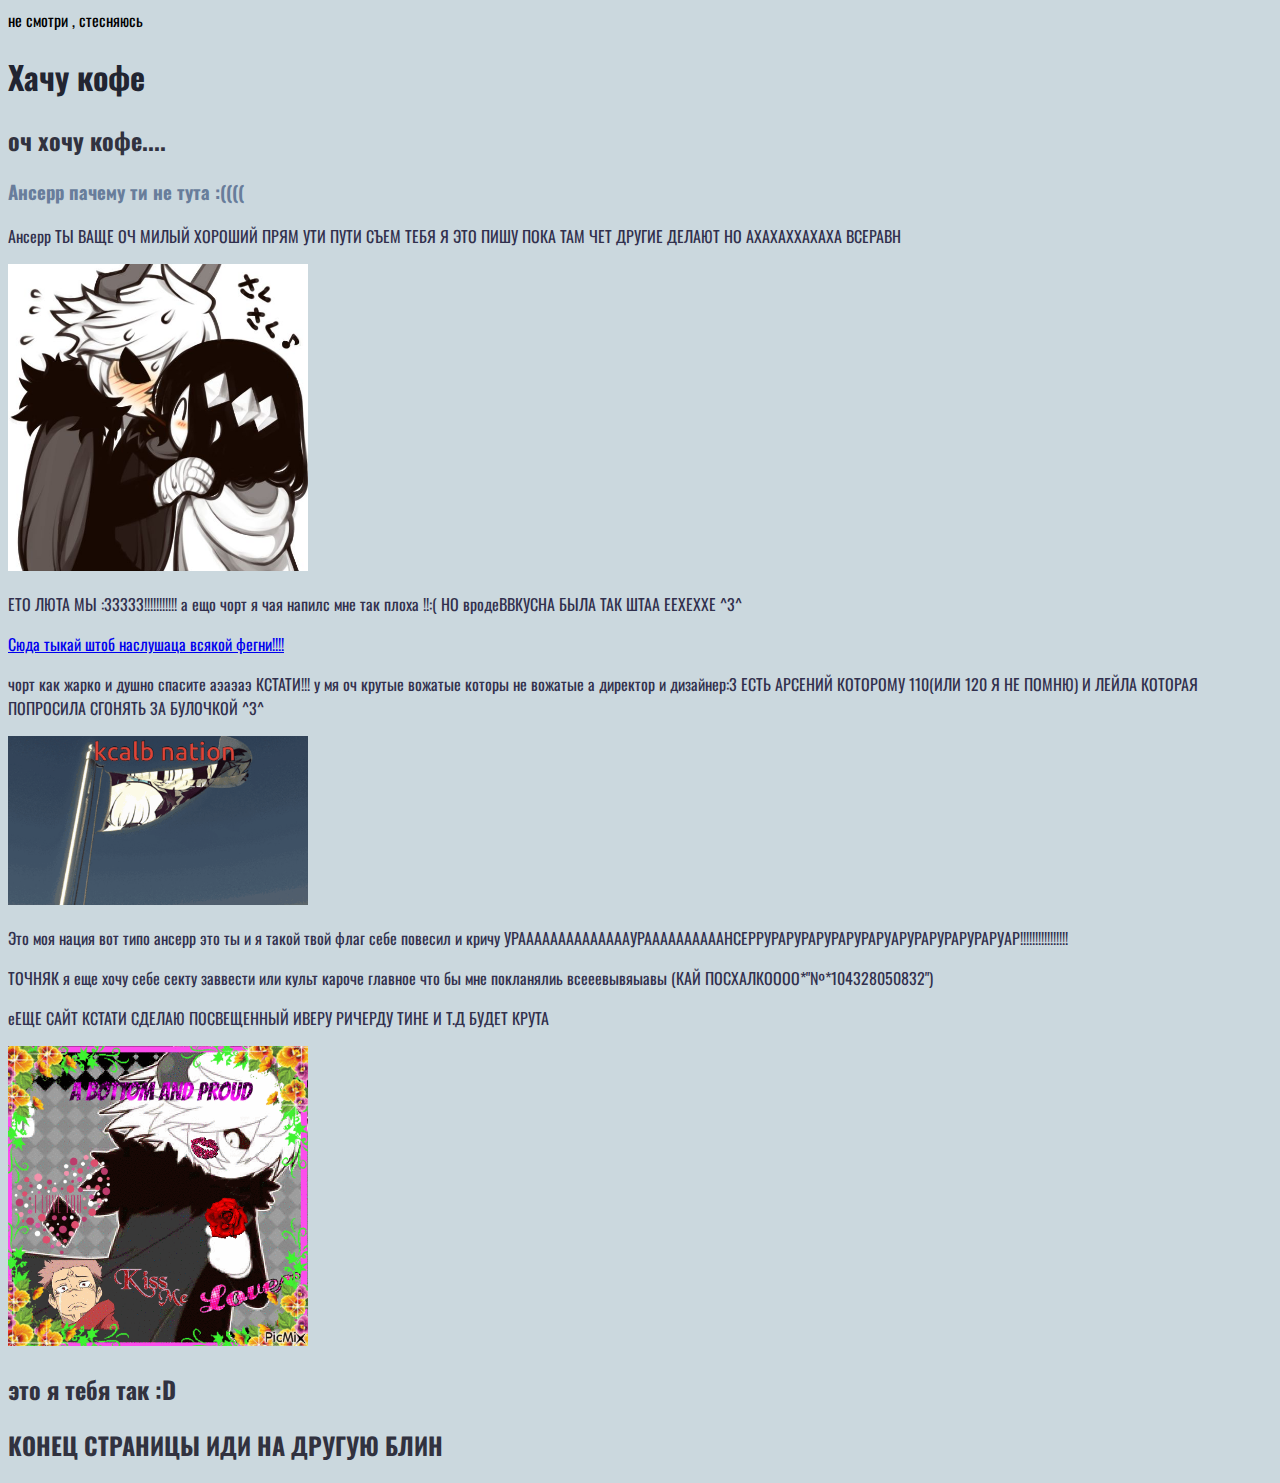
==== index.html @ d086d3f2 "Add files via upload" ====
<!DOCTYPE html>
<html lang="en">
<head>
    <meta charset="UTF-8">
    <meta name="viewport" content="width=device-width, initial-scale=1.0">
    <title>Document</title>
    <link rel="preconnect" href="https://fonts.googleapis.com">
    <link rel="preconnect" href="https://fonts.gstatic.com" crossorigin>
    <link href="https://fonts.googleapis.com/css2?family=Baumans&family=Montserrat:ital,wght@0,100..900;1,100..900&family=Oswald:wght@200..700&display=swap" rel="stylesheet">
        <meta charset="UTF-8">
        <meta name="viewport" content="width=device-width, initial-scale=1.0">
        <link rel="stylesheet" href="style.css">
        <title>Document</title>
        не смотри , стесняюсь 

        <link rel="preconnect" href="https://fonts.googleapis.com">
<link rel="preconnect" href="https://fonts.gstatic.com" crossorigin>
<link href="https://fonts.googleapis.com/css2?family=Baumans&family=Comfortaa:wght@300..700&family=Montserrat:ital,wght@0,100..900;1,100..900&family=Oswald:wght@200..700&display=swap" rel="stylesheet">
</head>
<body>
    <h1>
            Хачу кофе
      </h1>
      <h2>
          оч хочу кофе....
      </h2>
      <h3> 
          Ансерр пачему ти не тута :((((
      </h3>
      <p>
          Ансерр ТЫ ВАЩЕ ОЧ МИЛЫЙ ХОРОШИЙ ПРЯМ УТИ ПУТИ СЪЕМ ТЕБЯ Я ЭТО ПИШУ ПОКА ТАМ ЧЕТ ДРУГИЕ ДЕЛАЮТ НО АХАХАХХАХАХА ВСЕРАВН
      </p>
      <img src="gdemama.jpg" alt="">
      <p>ЕТО ЛЮТА МЫ :33333!!!!!!!!!!!
      а ещо чорт я чая напилс мне так плоха !!:( НО вродеВВКУСНА БЫЛА ТАК ШТАА ЕЕХЕХХЕ ^3^
      </p>
      <a href="page2.html">
        Сюда тыкай штоб наслушаца всякой фегни!!!!
      </a>
      <p> 
        чорт как жарко и душно спасите аэаэаэ
        КСТАТИ!!! у мя оч крутые вожатые которы не вожатые а директор и дизайнер:3
        ЕСТЬ АРСЕНИЙ КОТОРОМУ 110(ИЛИ 120 Я НЕ ПОМНЮ) И ЛЕЙЛА КОТОРАЯ ПОПРОСИЛА СГОНЯТЬ ЗА БУЛОЧКОЙ ^3^
      </p>
      <img src="kcalb-okegom.gif" alt="">
      <P>Это моя нация вот типо ансерр это ты и я такой твой флаг себе повесил и кричу УРААААААААААААААУРААААААААААНСЕРРУРАРУРАРУРАРУРАРУАРУРАРУРАРУРАРУАР!!!!!!!!!!!!!!!!
    </P>
    <P>
        ТОЧНЯК я еще хочу себе секту заввести или культ кароче главное что бы мне покланялиь всееевывяыавы
        (КАЙ ПОСХАЛКОООО*"№*104328050832")
    </P>
    <p>
        еЕЩЕ САЙТ КСТАТИ СДЕЛАЮ ПОСВЕЩЕННЫЙ ИВЕРУ РИЧЕРДУ ТИНЕ И Т.Д БУДЕТ КРУТА
    </p>
    <img src="kcalb-bottom.gif" alt="">
    <h2>
        это я тебя так :D
    </>
    <H2>
        КОНЕЦ СТРАНИЦЫ ИДИ НА ДРУГУЮ БЛИН
    </H1>
</body>
</html>
---- style.css ----
* {
    font-family: "Oswald", sans-serif;
}
h1 {
    color:#222531;
}
h2 {
    color: #31323f;
}
h3 {
    color:#687d9b;
}
p {
    color: #31304D;
}
body { 
    background: #cbd8de;
}
img {
    width: 300px;
}
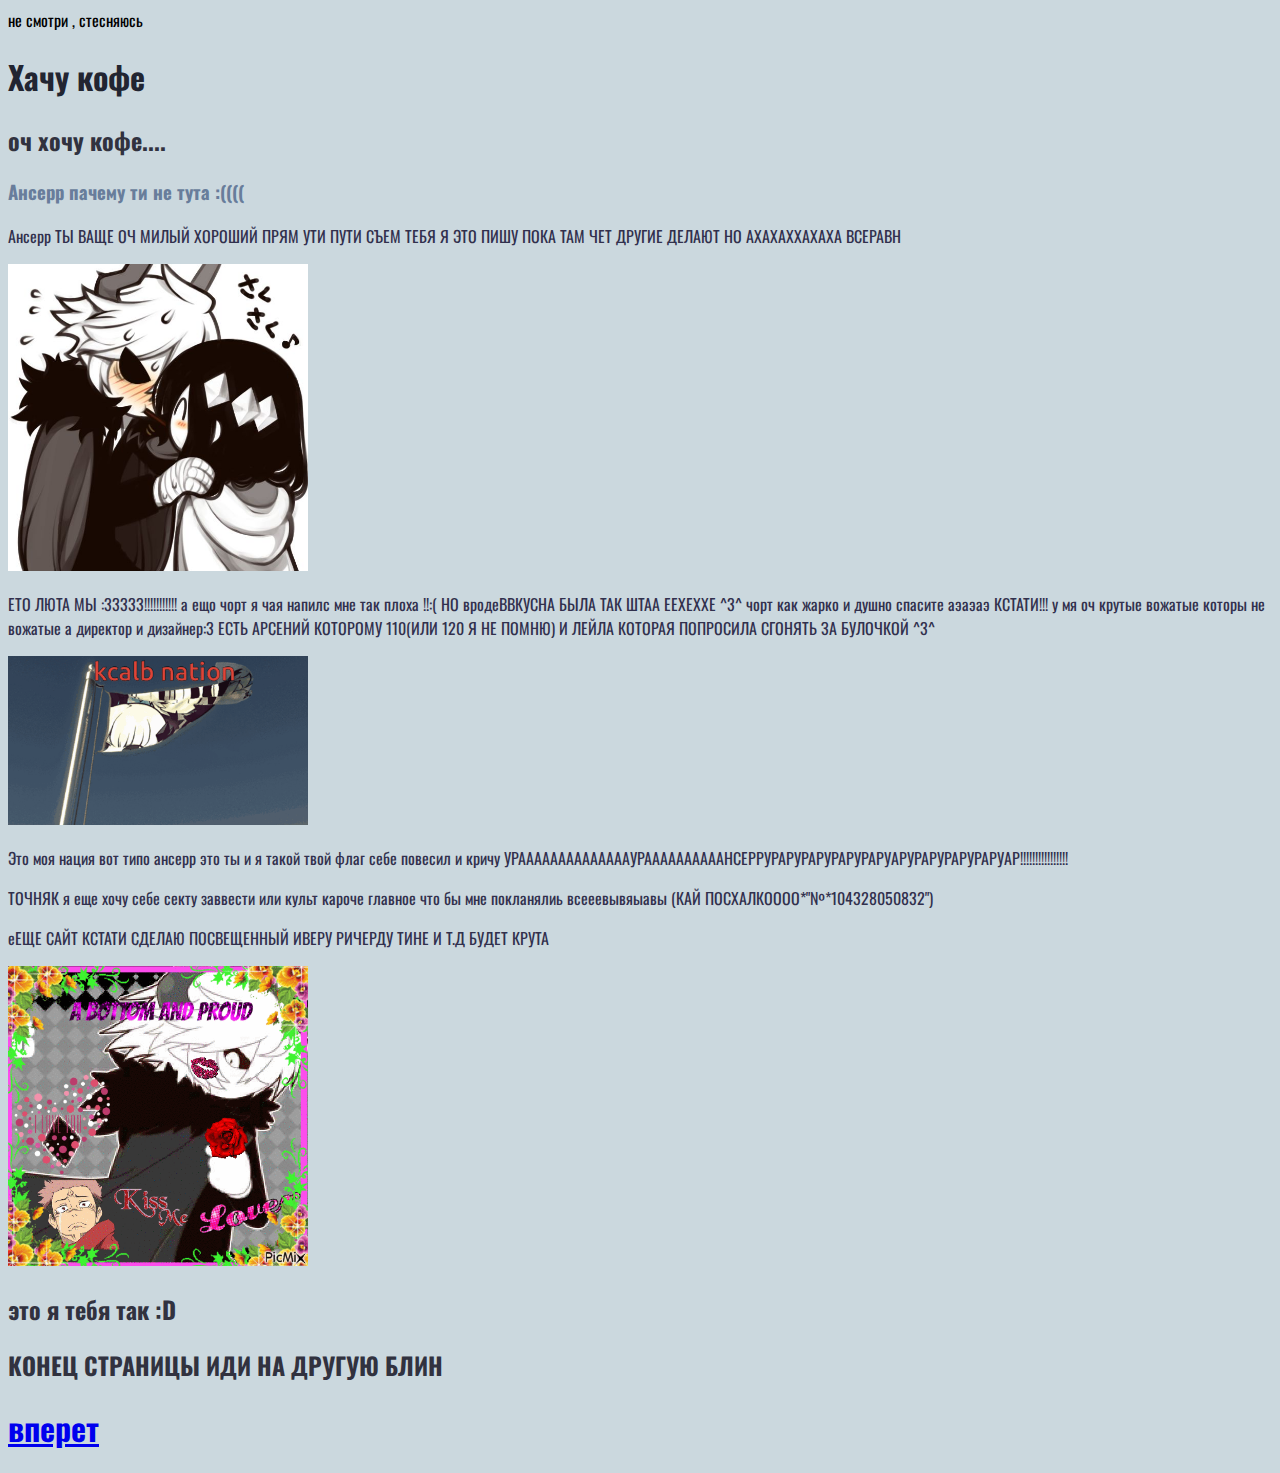
==== commit 2749b4c4: "Add files via upload" ====
--- a/index.html
+++ b/index.html
@@ -33,11 +33,7 @@
       <img src="gdemama.jpg" alt="">
       <p>ЕТО ЛЮТА МЫ :33333!!!!!!!!!!!
       а ещо чорт я чая напилс мне так плоха !!:( НО вродеВВКУСНА БЫЛА ТАК ШТАА ЕЕХЕХХЕ ^3^
-      </p>
-      <a href="page2.html">
-        Сюда тыкай штоб наслушаца всякой фегни!!!!
-      </a>
-      <p> 
+
         чорт как жарко и душно спасите аэаэаэ
         КСТАТИ!!! у мя оч крутые вожатые которы не вожатые а директор и дизайнер:3
         ЕСТЬ АРСЕНИЙ КОТОРОМУ 110(ИЛИ 120 Я НЕ ПОМНЮ) И ЛЕЙЛА КОТОРАЯ ПОПРОСИЛА СГОНЯТЬ ЗА БУЛОЧКОЙ ^3^
@@ -55,9 +51,14 @@
     <img src="kcalb-bottom.gif" alt="">
     <h2>
         это я тебя так :D
-    </>
+    
     <H2>
         КОНЕЦ СТРАНИЦЫ ИДИ НА ДРУГУЮ БЛИН
     </H1>
+<h1>
+    <a href="page2.html">
+    вперет
+</a>
+</h1>
 </body>
 </html>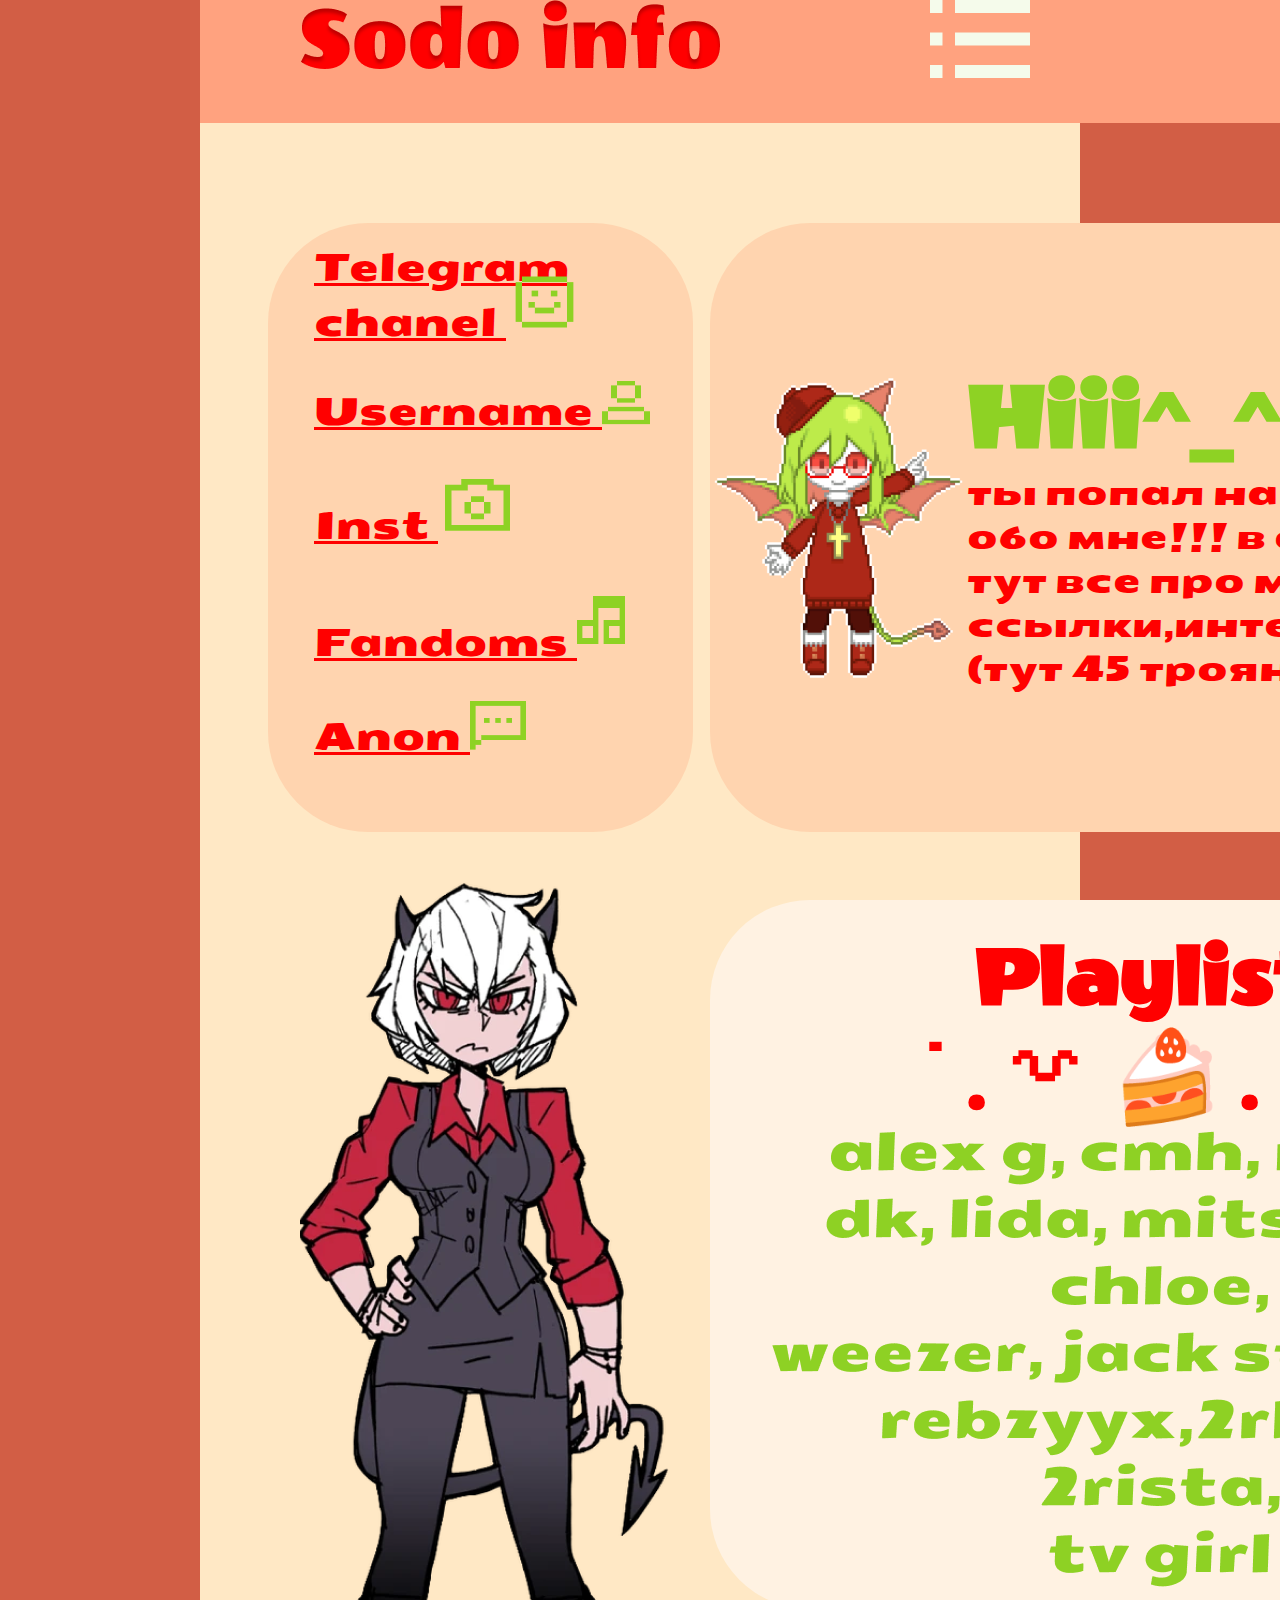
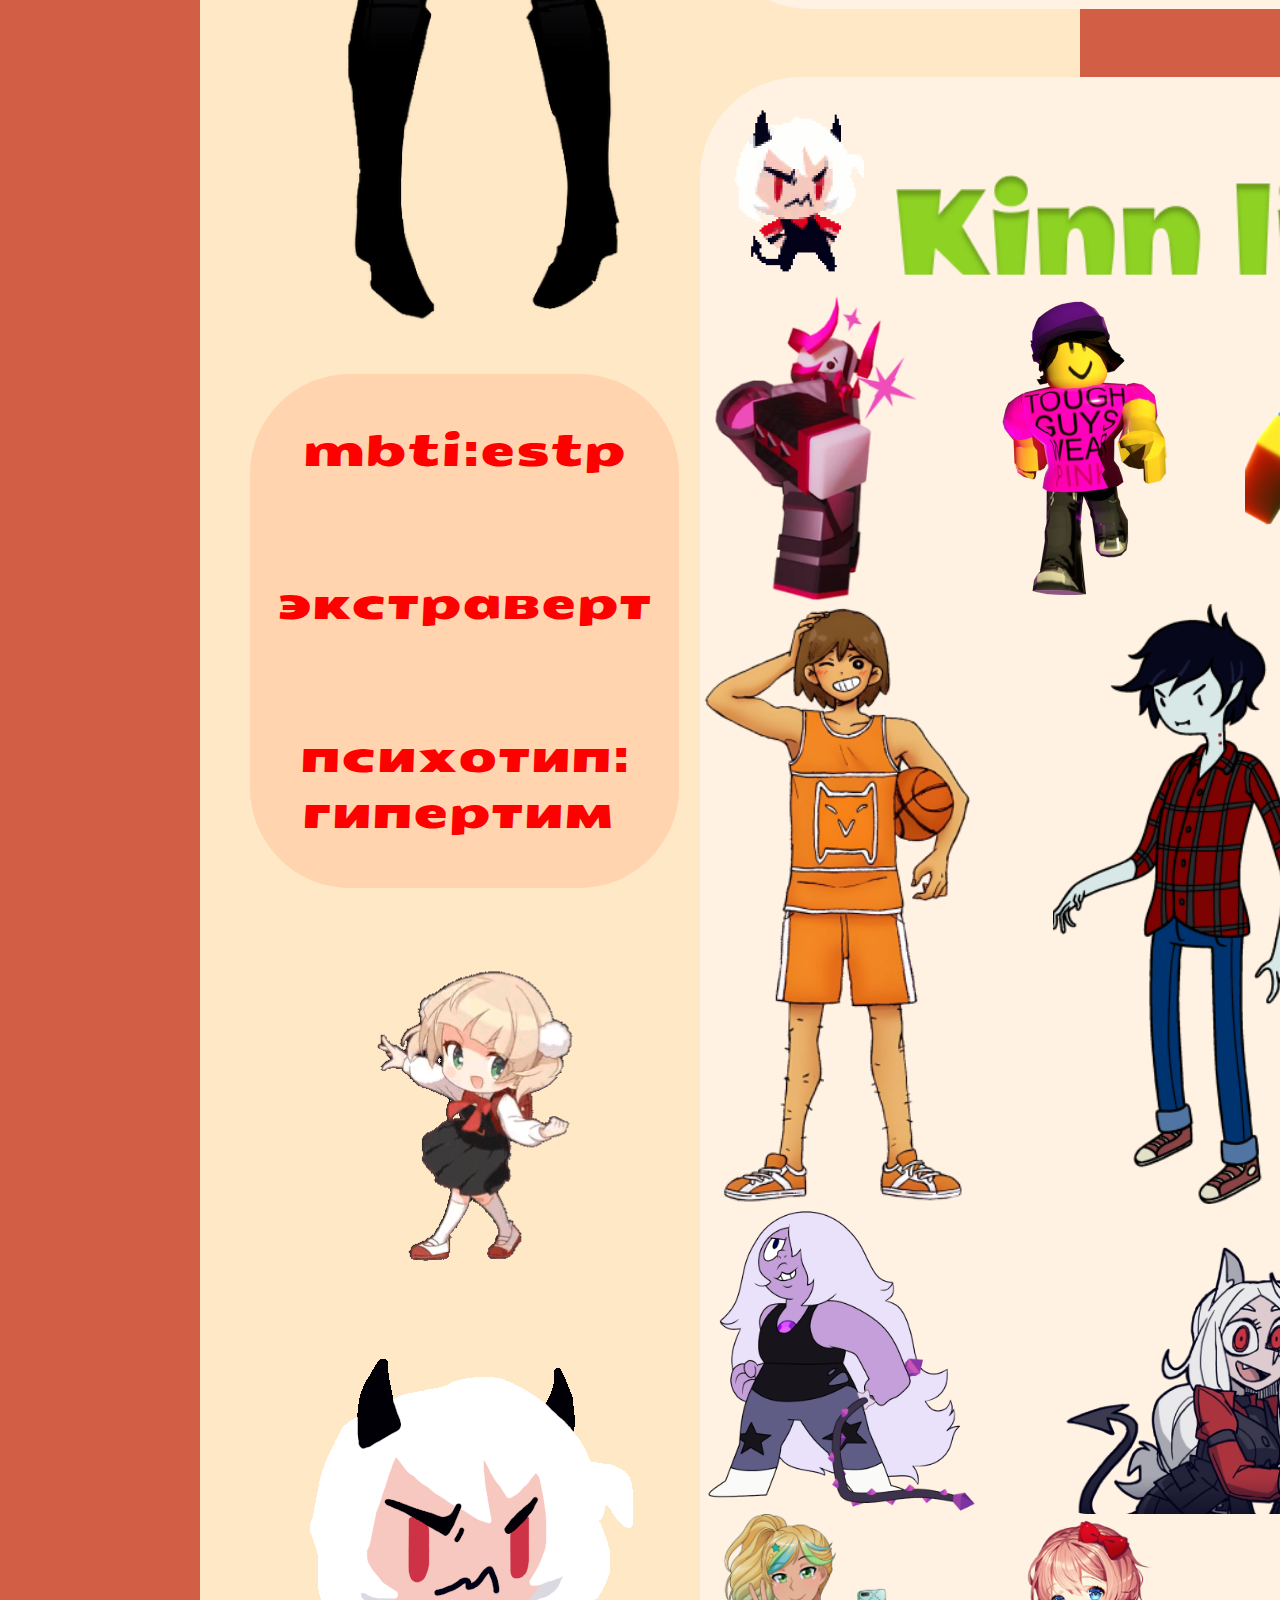
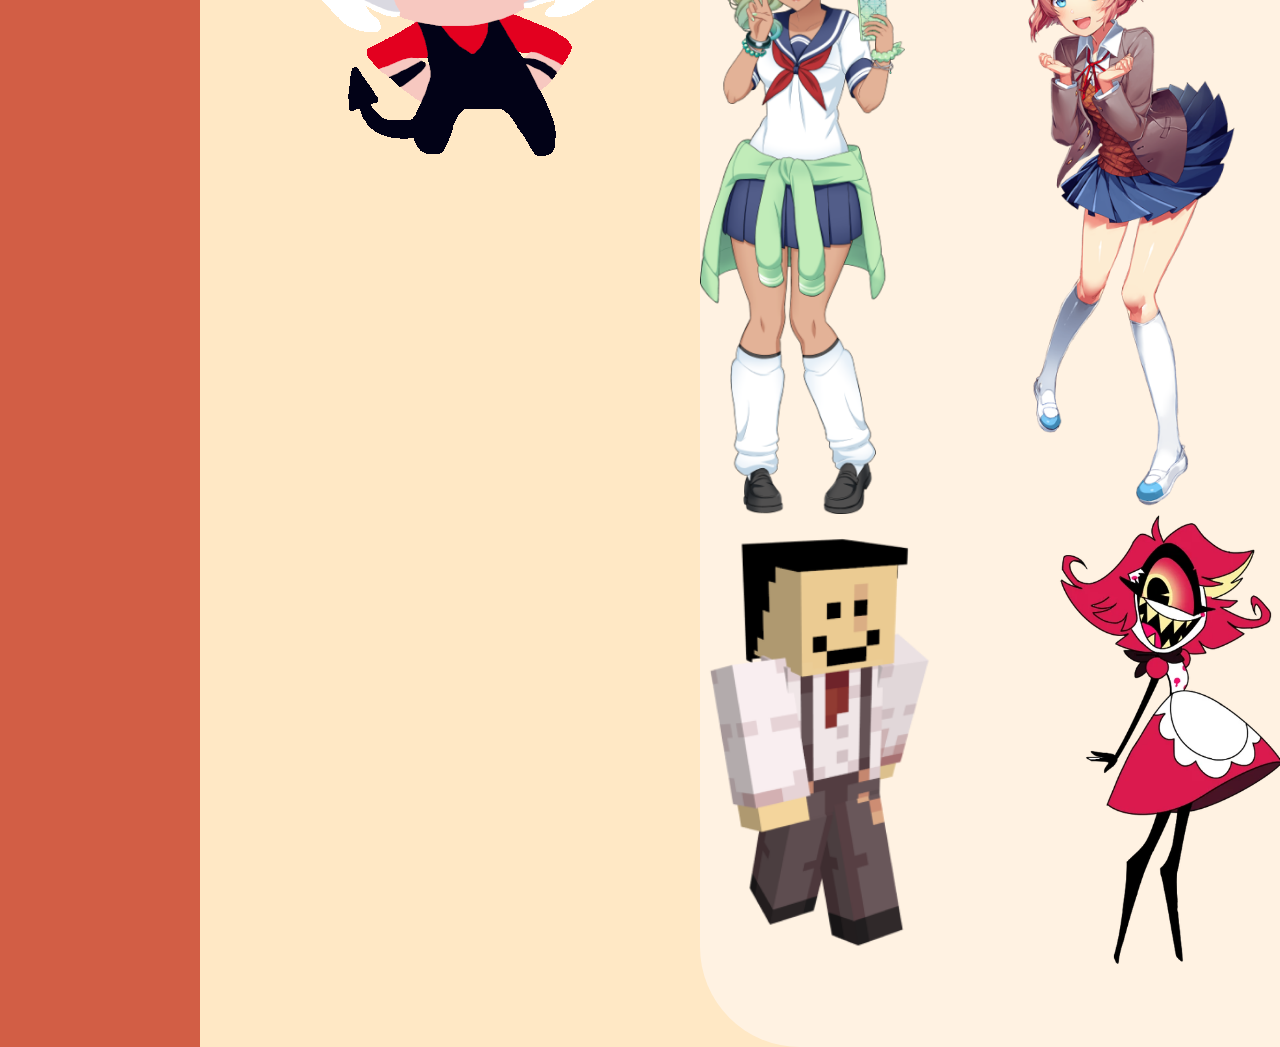
==== commit 1e2f45b3: "Add files via upload" ====
--- a/index.html
+++ b/index.html
@@ -5,60 +5,140 @@
     <meta name="viewport" content="width=device-width, initial-scale=1.0">
     <title>Document</title>
     <link rel="preconnect" href="https://fonts.googleapis.com">
-    <link rel="preconnect" href="https://fonts.gstatic.com" crossorigin>
-    <link href="https://fonts.googleapis.com/css2?family=Baumans&family=Montserrat:ital,wght@0,100..900;1,100..900&family=Oswald:wght@200..700&display=swap" rel="stylesheet">
-        <meta charset="UTF-8">
-        <meta name="viewport" content="width=device-width, initial-scale=1.0">
-        <link rel="stylesheet" href="style.css">
-        <title>Document</title>
-        не смотри , стесняюсь 
+<link rel="preconnect" href="https://fonts.gstatic.com" crossorigin>
+<link href="https://fonts.googleapis.com/css2?family=Baumans&family=Comfortaa:wght@300..700&family=Montserrat:ital,wght@0,100..900;1,100..900&family=Oswald:wght@200..700&family=Seymour+One&display=swap" rel="stylesheet">
+<link rel="stylesheet" href="link rel>="preconnect" href="https://fonts.googleapis.com">
+<link rel="preconnect" href="https://fonts.gstatic.com" crossorigin>
+<link href="https://fonts.googleapis.com/css2?family=Baumans&family=Comfortaa:wght@300..700&family=Montserrat:ital,wght@0,100..900;1,100..900&family=Oswald:wght@200..700&family=Seymour+One&family=Wendy+One&display=swap" rel="stylesheet">
 
-        <link rel="preconnect" href="https://fonts.googleapis.com">
-<link rel="preconnect" href="https://fonts.gstatic.com" crossorigin>
-<link href="https://fonts.googleapis.com/css2?family=Baumans&family=Comfortaa:wght@300..700&family=Montserrat:ital,wght@0,100..900;1,100..900&family=Oswald:wght@200..700&display=swap" rel="stylesheet">
+    <link rel="stylesheet" href="style.css">
 </head>
 <body>
-    <h1>
-            Хачу кофе
-      </h1>
-      <h2>
-          оч хочу кофе....
-      </h2>
-      <h3> 
-          Ансерр пачему ти не тута :((((
-      </h3>
-      <p>
-          Ансерр ТЫ ВАЩЕ ОЧ МИЛЫЙ ХОРОШИЙ ПРЯМ УТИ ПУТИ СЪЕМ ТЕБЯ Я ЭТО ПИШУ ПОКА ТАМ ЧЕТ ДРУГИЕ ДЕЛАЮТ НО АХАХАХХАХАХА ВСЕРАВН
-      </p>
-      <img src="gdemama.jpg" alt="">
-      <p>ЕТО ЛЮТА МЫ :33333!!!!!!!!!!!
-      а ещо чорт я чая напилс мне так плоха !!:( НО вродеВВКУСНА БЫЛА ТАК ШТАА ЕЕХЕХХЕ ^3^
+    <div class="screen">
+        <div class="header">
+            <p>
+                <img src="Sodo info.png" alt="">
+            </p>
+            <h1>
+             <img src="Vector.png" alt="">
+            </h1>
+        </div>
+        <div class="main">
+            <div class="menu">
+                <div class="menu-items">
+                    <div class="menu-i">
+                        <p>
+                            <a href="https://t.me/sodokwkk">
+                            Telegram chanel
+                            
+                            <img src="pixelarticons_mood-happy.png" alt="">
+                        </a>
+                        </p>
+                        
+                        <p>
+                         <a href="https://t.me/sodochism">
+                            Username
+                            <img src="Vector (4).png" alt=""> 
+                        </a>
+                        </p>
+                        
+                        <p>
+                             <a href="https://www.instagram.com/sodokwk?igsh=Z3phNWhzeWhvZHBl">
+                            Inst
+                            <img src="pixelarticons_camera.png" alt="">
+                            </a>
+                        </p>
+                        
+                        <p>
+                           <a href="https://telegra.ph/SODO-FANDOMS-07-02">
+                            Fandoms
+                            <img src="pixelarticons_music.png" alt="">
+                        </a>
+                        </p>
+                        
+                        <p>
+                            <a href="http://t.me/anonaskbot?start=dyp17">
+                            Anon
+                            <img src="Vector (3).png" alt="">
+                        </a>
+                        </p>
+                        
+                    </div>
+                    <div class="lol">
+                        <img src="image15.png" alt="">
+                    </div>
+                        <div class="about">
+                            <p>mbti:estp</p>
+                            <p>экстраверт</p>
+                            <p>психотип:<br>
+                                гипертим</p>
+                        </div>
+                        <div>
+                            <img src="shigure-ui-dance.gif" alt="" width="500px">
+                        </div>
+                        <div>
+                            <img src="malina-dance-malina.gif" alt="">
+                        </div>
+                </div>
+            </div>
+            <div class="content">
+                <div class="content-item1">
+                    <img src="image 1.png" alt="">
+                    <div class="content-i1t">
+                        <h1>
+                            Hiii^_^
+                        </h1>
+                        <p> ты попал на инфо сайт обо мне!!!
 
-        чорт как жарко и душно спасите аэаэаэ
-        КСТАТИ!!! у мя оч крутые вожатые которы не вожатые а директор и дизайнер:3
-        ЕСТЬ АРСЕНИЙ КОТОРОМУ 110(ИЛИ 120 Я НЕ ПОМНЮ) И ЛЕЙЛА КОТОРАЯ ПОПРОСИЛА СГОНЯТЬ ЗА БУЛОЧКОЙ ^3^
-      </p>
-      <img src="kcalb-okegom.gif" alt="">
-      <P>Это моя нация вот типо ансерр это ты и я такой твой флаг себе повесил и кричу УРААААААААААААААУРААААААААААНСЕРРУРАРУРАРУРАРУРАРУАРУРАРУРАРУРАРУАР!!!!!!!!!!!!!!!!
-    </P>
-    <P>
-        ТОЧНЯК я еще хочу себе секту заввести или культ кароче главное что бы мне покланялиь всееевывяыавы
-        (КАЙ ПОСХАЛКОООО*"№*104328050832")
-    </P>
-    <p>
-        еЕЩЕ САЙТ КСТАТИ СДЕЛАЮ ПОСВЕЩЕННЫЙ ИВЕРУ РИЧЕРДУ ТИНЕ И Т.Д БУДЕТ КРУТА
-    </p>
-    <img src="kcalb-bottom.gif" alt="">
-    <h2>
-        это я тебя так :D
-    
-    <H2>
-        КОНЕЦ СТРАНИЦЫ ИДИ НА ДРУГУЮ БЛИН
-    </H1>
-<h1>
-    <a href="page2.html">
-    вперет
-</a>
-</h1>
+                            в основном тут все про меня:3 
+                            ссылки,интересы,и т.д :D
+                        (тут 45 троянов) </p>
+                    </div>
+                </div>
+                <div class="content-item2">
+                        <h1>
+                            Playlist;;
+                        </h1>
+                        <h1>˙ . ꒷ 🍰 . 𖦹˙—
+                        </h1>
+                        <p>
+                            <img src="ban.png" alt="">
+                        </p>
+                </div>
+                <div class="content-item3">
+                    <div class="kinn">
+                        <h1>
+                            <img src="image 14 (1).png" alt="" width="190px">  <img src="Kinn list;;.png" alt="" width="600px">
+                        </h1>
+                        <div class="kinn-1">
+                            <img src="image 2.png" alt="">
+                            <img src="image 3.png" alt="">
+                            <img src="image 4.png" alt="">
+                            <img src="image 7.png" alt="">
+                        </div>
+                        <div class="kinn-2">
+                            <img src="image 6.png" alt="">
+                            <img src="image 5.png" alt="">
+                            <img src="1722539320669-fotor-bg-remover-202408020947 1 (1).png" alt=""> 
+                        </div>
+                        <div class="kinn-1">
+                            <img src="image 8.png" alt="">
+                            <img src="image 13.png" alt="">
+                        </div>
+                        <div class="kinn-2">
+                            <img src="image 12.png" alt="">
+                            <img src="image 9.png" alt="">
+                            <img src="image 11.png" alt="">
+                        </div>
+                        <div class="kinn-3">
+                        <img src="image 10.png" alt="">
+                        <img src="Niffty (1).png" alt="">
+                        <img src="3F3F3F3F3F3F3F3F3F (2).png" alt="">
+                    </div>
+                    </div>
+                </div>
+
+        </div>
+    </div>
 </body>
 </html>--- a/style.css
+++ b/style.css
@@ -1,21 +1,187 @@
 * {
-    font-family: "Oswald", sans-serif;
+    margin: 0;
+    padding: 0;
 }
-h1 {
-    color:#222531;
+
+body {
+    margin: 0;
+    padding: 0;
+    background-color: #D25E45;
+    width: 100%;
 }
-h2 {
-    color: #31323f;
+.screen {
+    margin-top: 0;
+    margin-right: 200px;
+    margin-left: 200px;
+    background-color: #FFE8C5;
 }
-h3 {
-    color:#687d9b;
+.content-item1 {
+    display: flex;
+    justify-content: space-between;
+    align-items: center;
+    color:#FF0000 ;
+    background-color: #FFD4AF;
+    border-radius: 100px;
+    width: 899px;
+    height: 609px;
+    margin-left: 10px;
 }
-p {
-    color: #31304D;
+.content-item2 {
+    color:#8ED224 ;
+    background-color: #FFF2E2;
+    border-radius: 100px;
+    width: 899px;
+    height: 679px;
+    margin-left: 10px;
+    display: flex;
+    flex-direction: column;
+    align-items: center;
+    padding-top: 30px;
+    margin-top: 68px;
+    margin-right:38px
+
 }
-body { 
-    background: #cbd8de;
+.content-item2 h1 {
+    color: #FF0000;
 }
-img {
-    width: 300px;
+.content-item1 img{
+    height: 300px;
+    width: auto;
 }
+
+.content-i1t p{
+    color:#FF0000 ;
+}
+.content-item1 p{
+    color:#FF0000 ;
+}
+.content-item1 h1{
+    color:#8ED224  ;
+}
+.menu-i{
+    color:#FF0000 ;
+    background-color: #FFD4AF;
+    border-radius: 100px;
+    width: 425px;
+    height: 609px;
+    margin-left: 68px;
+}
+.menu-i p {
+    margin-left: 46px;
+    padding-top: 45px;
+    font-family: "Seymour One", sans-serif;
+    font-size: 38px;
+   line-height: 0;
+}
+.header{
+    color:#FF0000 ;
+    font-family: "Wendy One", sans-serif;
+font-weight: 400;
+font-style: normal;
+font-size: 40px;
+margin-left: 62px;
+background-color: #FFA27F;
+    width: 1439px;
+    height: 123px;
+margin-left: 0;
+
+}
+.header h1{
+    margin: 0;
+}
+.about{
+   color:  #FF0000;
+   width: 300px;
+
+}
+.main {
+    display: flex;
+    justify-content: space-between;
+    padding-top: 100px;
+}
+.content-i1t p{
+  font-family:"Seymour One", sans-serif;
+}
+h1{
+    font-family: "Wendy One", sans-serif;
+}
+p{
+    font-family:"Seymour One", sans-serif;
+}
+.about{
+    background-color: #FFD4AF;
+    border-radius: 100px;
+    width: 429px;
+    height: 514px;
+    font-size: 45px;
+    display: flex;
+    flex-direction: column;
+    justify-content: space-around;
+    align-items: center;
+    margin-left: 50px;
+}
+
+.kinn{
+    margin-top: 68px;
+    background-color: #FFF2E2 ;
+    border-radius: 100px;
+    height: 2570px;
+    margin-right:38px
+}
+
+.kinn-1 {
+    display: flex;
+    justify-content: space-between;
+}
+.kinn-1 img{
+    height: 310px;
+    width: auto;
+}
+.kinn-2 {
+    display: flex;
+    justify-content: space-between;
+}
+.kinn-2 img{
+    height: 600px;
+    width: auto;
+}
+.kinn-3 {
+    display: flex;
+    justify-content: space-between;
+}
+.kinn-3 img{
+    height: 450px;
+    width: auto;
+}
+
+.content-item2{
+    font-size: 45px;
+}
+.content-i1t p{
+    font-size: 35px;
+}
+.content-i1t h1{
+    font-size: 100px;
+}
+.header h1 {
+    position: relative;
+}
+ .header h1{
+    position: absolute;
+    top: 0px;
+    right: 0px;
+margin-right: 250px;}
+.header p{
+    margin-left: 100px;
+}
+.lol{
+    margin-left:100px;
+    margin-top:50px;
+    margin-bottom: 50px;
+}
+a{
+    color: #FF0000;
+}
+.damn{
+    margin top
+}